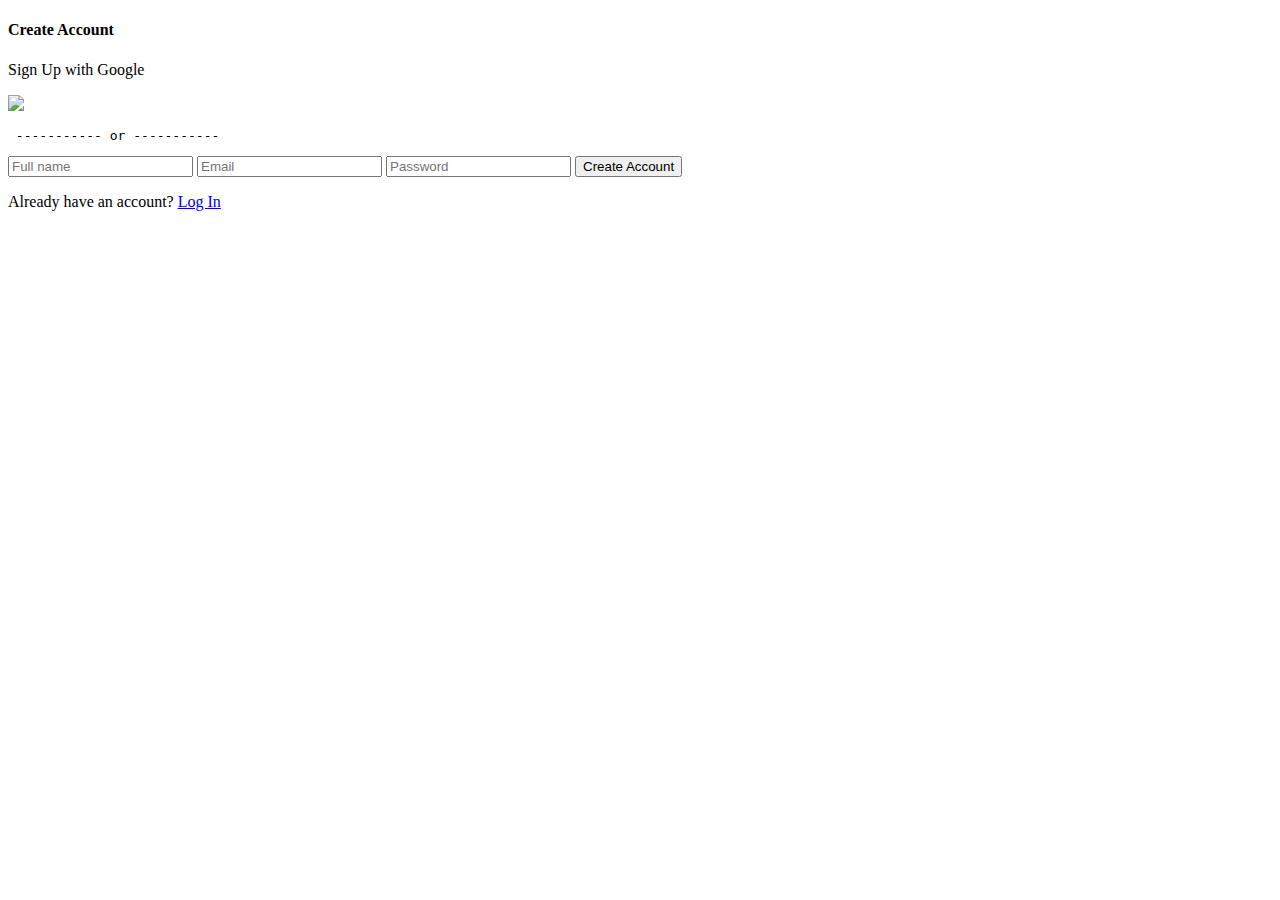
==== Design2/createAccount.html @ 90a30846 "Create Registration page in html" ====
<!DOCTYPE html>
<html lang="en">
  <head>
    <meta charset="UTF-8" />
    <meta name="viewport" content="width=device-width, initial-scale=1.0" />
    <title>Login Page 2</title>
    <link rel="stylesheet" href="createAccount.css" />
  </head>
  <body>
    <div class="outercontainer">
      <div class="innercontainer">
        <h4>Create Account</h4>
        <div class="Signup">
          <p>Sign Up with Google</p>
          <a href="https://www.google.com">
            <img src="/Image/GoogleLogo.png" />
          </a>
        </div>
        <pre> ----------- or -----------</pre>
        <input class="name" type="text" placeholder="Full name" />
        <input class="email" type="email" placeholder="Email" />
        <input class="password" type="password" placeholder="Password" />
        <button>Create Account</button>
        <div class="login">
          <p>Already have an account? <a href="index.html"> Log In </a></p>
        </div>
      </div>
    </div>
  </body>
</html>
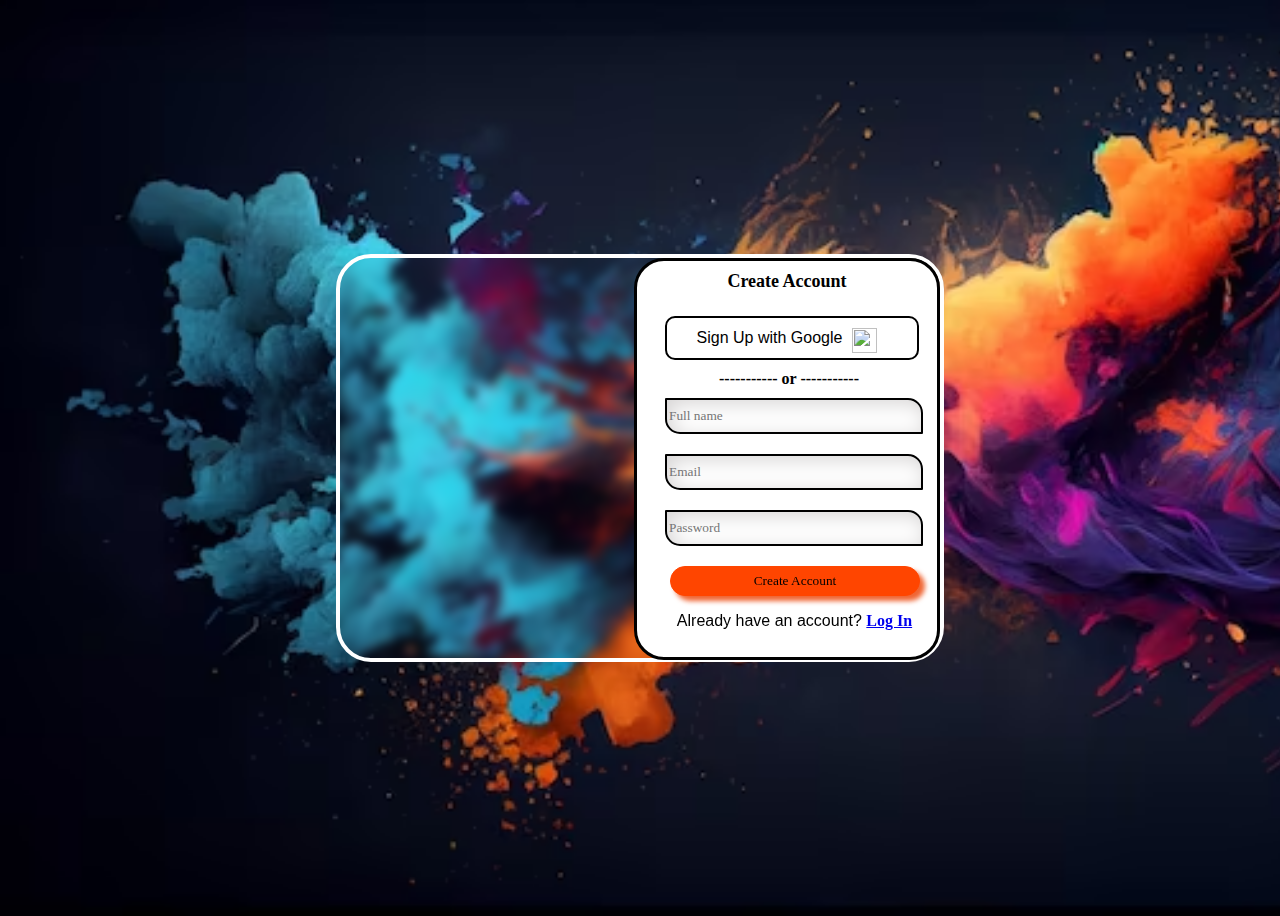
==== commit 1d554374: "Change background file directory" ====
--- a/Design2/createAccount.html
+++ b/Design2/createAccount.html
@@ -13,7 +13,7 @@
         <div class="Signup">
           <p>Sign Up with Google</p>
           <a href="https://www.google.com">
-            <img src="/Image/GoogleLogo.png" />
+            <img src="/Design2/Image/GoogleLogo.png" />
           </a>
         </div>
         <pre> ----------- or -----------</pre>
--- a/Design2/createAccount.css
+++ b/Design2/createAccount.css
@@ -0,0 +1,272 @@
+* {
+  font-family: "Times New Roman", Times, serif;
+}
+
+body {
+  height: 100vh;
+  background-image: url(/Design2/Images/background.png);
+  background-size: cover;
+  background-position: fixed;
+  background-repeat: no-repeat;
+  background-clip: content;
+  display: flex;
+  justify-content: center;
+  align-items: center;
+}
+
+@media (max-width: 400px) {
+  body {
+    height: 100vh;
+    background-image: url(/Design2/Images/background2.png);
+    background-size: cover;
+    background-position: fixed;
+    background-repeat: no-repeat;
+    background-clip: content;
+    display: flex;
+    justify-content: center;
+    align-items: center;
+  }
+}
+
+.outercontainer {
+  height: 400px;
+  width: 600px;
+  display: flex;
+  justify-content: end;
+  background-color: transparent;
+  border: 4px solid white;
+  border-radius: 35px;
+  backdrop-filter: blur(5px);
+}
+
+.innercontainer {
+  height: 396px;
+  width: 300px;
+  background-color: white;
+  border: 3px solid black;
+  border-radius: 30px;
+}
+
+@media (max-width: 400px) {
+  .outercontainer {
+    height: 390px;
+    width: 230px;
+    background-color: transparent;
+    border: 1px solid white;
+    border-radius: 35px;
+    backdrop-filter: blur(5px);
+  }
+  .innercontainer {
+    height: 390px;
+    width: 230px;
+    background-color: white;
+    border: 2px solid black;
+    border-radius: 30px;
+  }
+}
+
+h4 {
+  font-size: large;
+  font-weight: bold;
+  font-family: cursive;
+  text-align: center;
+  margin-top: 10px;
+}
+
+.Signup {
+  height: 40px;
+  width: 250px;
+  border: 2px solid black;
+  border-radius: 10px;
+  display: flex;
+  flex-direction: row;
+  justify-content: center;
+  align-content: center;
+  align-items: center;
+  margin-left: 28px;
+}
+
+@media (max-width: 400px) {
+  .Signup {
+    height: 40px;
+    width: 200px;
+    border: 2px solid black;
+    border-radius: 10px;
+    display: flex;
+    flex-direction: row;
+    justify-content: center;
+    align-content: center;
+    align-items: center;
+    margin-left: 10px;
+    margin-right: 10px;
+  }
+}
+
+p {
+  font-family: "Franklin Gothic Medium", "Arial Narrow", Arial, sans-serif;
+}
+
+img {
+  height: 25px;
+  width: 25px;
+  align-items: center;
+  margin: 15px 10px 10px 10px;
+}
+
+pre {
+  margin: 10px 0px 10px 0px;
+  text-align: center;
+  font-weight: bolder;
+}
+
+@media (max-width: 400px) {
+  pre {
+    text-align: center;
+    font-weight: bolder;
+  }
+}
+
+.name {
+  height: 30px;
+  width: 250px;
+  border: 2px solid black;
+  border-radius: 1px 15px 1px 15px;
+  margin-left: 28px;
+  box-shadow: 4px 4px 20px rgb(215, 213, 213) inset;
+}
+
+.name:hover {
+  scale: 1.1;
+}
+
+@media (max-width: 400px) {
+  .name {
+    height: 30px;
+    width: 200px;
+    border: 2px solid black;
+    border-radius: 1px 15px 1px 15px;
+    margin-left: 10px;
+    margin-right: 10px;
+    box-shadow: 4px 4px 20px rgb(215, 213, 213) inset;
+  }
+
+  .name:hover {
+    scale: 1.1;
+  }
+}
+
+.email {
+  height: 30px;
+  width: 250px;
+  border: 2px solid black;
+  border-radius: 1px 15px 1px 15px;
+  margin-top: 20px;
+  margin-left: 28px;
+  box-shadow: 4px 4px 20px rgb(215, 213, 213) inset;
+}
+
+.email:hover {
+  scale: 1.1;
+}
+
+@media (max-width: 400px) {
+  .email {
+    height: 30px;
+    width: 200px;
+    border: 2px solid black;
+    border-radius: 1px 15px 1px 15px;
+    margin-top: 20px;
+    margin-left: 10px;
+    margin-right: 10px;
+    box-shadow: 4px 4px 20px rgb(215, 213, 213) inset;
+  }
+
+  .email:hover {
+    scale: 1.1;
+  }
+}
+
+.password {
+  height: 30px;
+  width: 250px;
+  border: 2px solid black;
+  border-radius: 1px 15px 1px 15px;
+  margin-top: 20px;
+  margin-left: 28px;
+  box-shadow: 4px 4px 20px rgb(215, 213, 213) inset;
+}
+
+.password:hover {
+  scale: 1.1;
+}
+
+@media (max-width: 400px) {
+  .password {
+    height: 30px;
+    width: 200px;
+    border: 2px solid black;
+    border-radius: 1px 15px 1px 15px;
+    margin-top: 20px;
+    margin-left: 10px;
+    margin-right: 10px;
+    box-shadow: 4px 4px 20px rgb(215, 213, 213) inset;
+  }
+
+  .password:hover {
+    scale: 1.1;
+  }
+}
+
+button {
+  height: 30px;
+  width: 250px;
+  margin: 20px 0px 0px 33px;
+  border: 1px solid orangered;
+  border-radius: 15px;
+  background-color: orangered;
+  box-shadow: 5px 5px 5px rgb(240, 101, 51);
+}
+button:hover {
+  cursor: pointer;
+  scale: 1.1;
+}
+
+@media (max-width: 400px) {
+  button {
+    height: 30px;
+    width: 200px;
+    margin-top: 20px;
+    margin-left: 14px;
+    margin-right: 10px;
+    border: 1px solid orangered;
+    border-radius: 15px;
+    background-color: orangered;
+    box-shadow: 5px 5px 5px rgb(240, 101, 51);
+  }
+
+  button:hover {
+    cursor: pointer;
+    scale: 1.1;
+  }
+}
+
+.login {
+  display: flex;
+  padding-left: 15px;
+  justify-content: center;
+}
+
+a {
+  font-weight: 800;
+}
+
+@media (max-width: 400px) {
+  .login {
+    font-size: 14px;
+    align-content: center;
+  }
+
+  a {
+    font-weight: 800;
+  }
+}
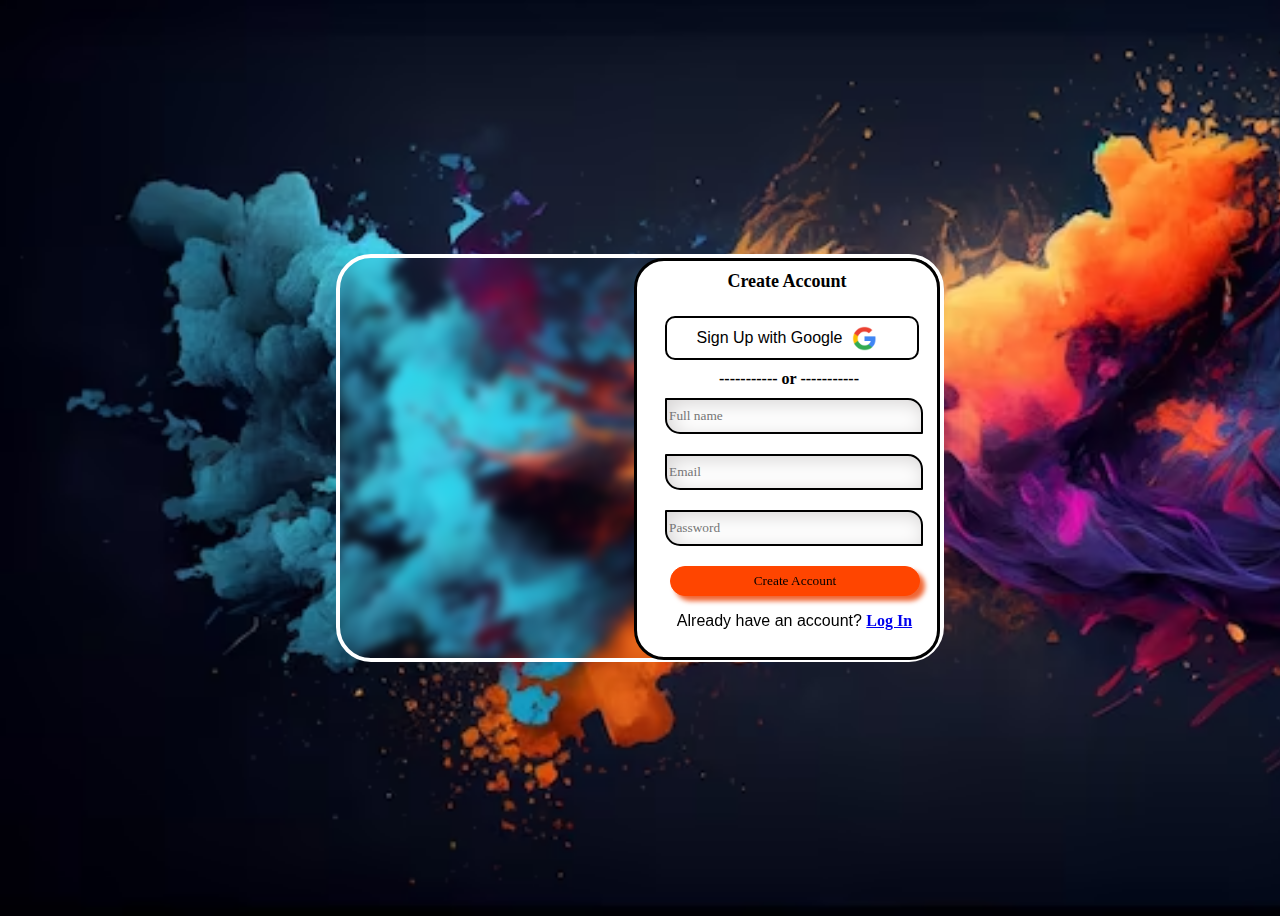
==== commit a878ff81: "change background file directory" ====
--- a/Design2/createAccount.html
+++ b/Design2/createAccount.html
@@ -13,7 +13,7 @@
         <div class="Signup">
           <p>Sign Up with Google</p>
           <a href="https://www.google.com">
-            <img src="/Design2/Image/GoogleLogo.png" />
+            <img src="/Design2/Images/GoogleLogo.png" />
           </a>
         </div>
         <pre> ----------- or -----------</pre>
